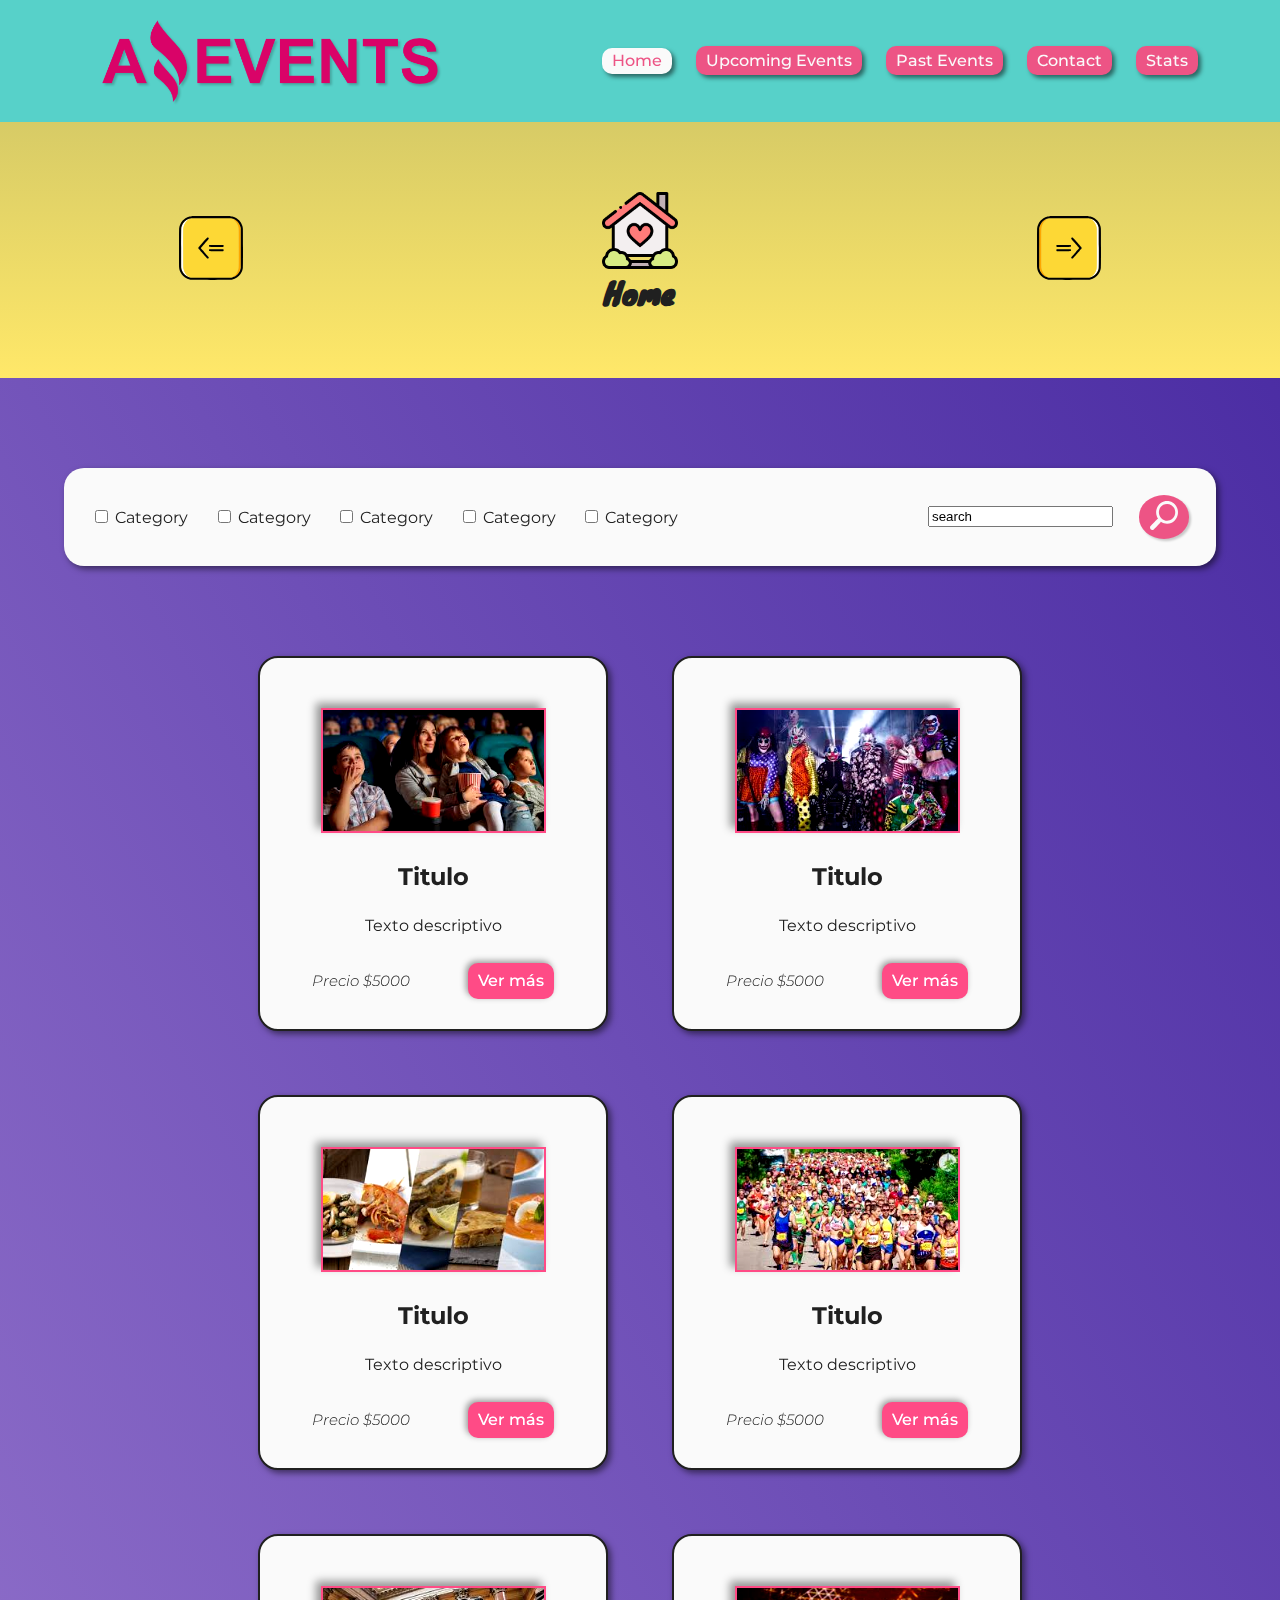
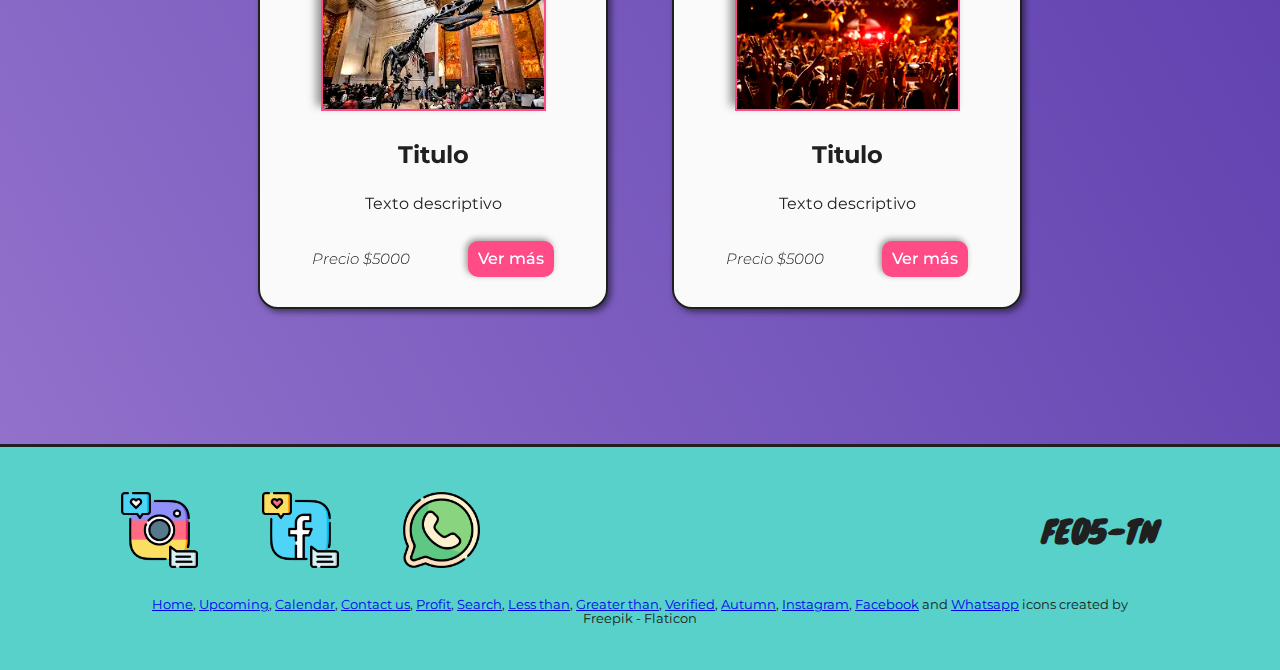
==== index.html @ 4888fe7e "new stats html/css files" ====
<!DOCTYPE html>
<html lang="en">

<head>
    <meta charset="UTF-8">
    <meta http-equiv="X-UA-Compatible" content="IE=edge">
    <meta name="viewport" content="width=device-width, initial-scale=1.0">
    <link rel="icon" href="assets/img/favicon.png">
    <link type="text/css" rel="stylesheet" href="assets/styles/reset.css">
    <link type="text/css" rel="stylesheet" href="assets/styles/root.css">
    <link type="text/css" rel="stylesheet" href="assets/styles/header.css">
    <link type="text/css" rel="stylesheet" href="assets/styles/footer.css">
    <link type="text/css" rel="stylesheet" href="assets/styles/home_events.css">
    <title>Home</title>
</head>

<body>
    <header>
        <nav>
            <figure>
                <img src="assets/img/logo_amazing_events.png" alt="Amazing Events Logo">
            </figure>
            <ul>
                <li class="active shakeFix">Home</li>
                <li><a href="upcoming.html">Upcoming Events</a></li>
                <li><a href="past.html">Past Events</a></li>
                <li><a href="contact.html">Contact</a></li>
                <li><a href="stats.html">Stats</a></li>
            </ul>
        </nav>
        <section>
            <a class="transDown" href="stats.html"><img src="assets/img/less.svg" alt="Previous Icon"></a>
            <div>
                <img class="jello" src="assets/img/home.png" alt="Home Icon">
                <h1>Home</h1>
            </div>
            <a class="transDown" href="upcoming.html"><img src="assets/img/greater.svg" alt="Next Icon"></a>
        </section>
    </header>
    <main>
        <form method="get">
            <fieldset class="grid-2col">
                <label for="category1">
                    <input type="checkbox" name="category" id="category1" value="category1">
                    Category</label>
                <label for="category2">
                    <input type="checkbox" name="category" id="category2" value="category2">
                    Category</label>
                <label for="category3">
                    <input type="checkbox" name="category" id="category3" value="category3">
                    Category</label>
                <label for="category4">
                    <input type="checkbox" name="category" id="category4" value="category4">
                    Category</label>
                <label for="category5">
                    <input type="checkbox" name="category" id="category5" value="category5">
                    Category</label>
            </fieldset>
            <fieldset>
                <input type="text" name="search" id="search" value="search">
                <button class="float" type="submit"><img src="assets/img/magnifying_glass.svg"
                        alt="search-icon"></button>
            </fieldset>
        </form>
        <div>
            <article>
                <figure>
                    <img src="assets/img/cinema.jpg" alt="Cinema">
                </figure>
                <h2>Titulo</h2>
                <p>Texto descriptivo</p>
                <footer>
                    <p class="price">Precio $5000</p>
                    <a href="details.html">Ver más</a>
                </footer>
            </article>
            <article>
                <figure>
                    <img src="assets/img/costume_party.jpg" alt="Costume Party">
                </figure>
                <h2>Titulo</h2>
                <p>Texto descriptivo</p>
                <footer>
                    <p class="price">Precio $5000</p>
                    <a href="details.html">Ver más</a>
                </footer>
            </article>
            <article>
                <figure>
                    <img src="assets/img/food_fair.jpg" alt="Food Fair">
                </figure>
                <h2>Titulo</h2>
                <p>Texto descriptivo</p>
                <footer>
                    <p class="price">Precio $5000</p>
                    <a href="details.html">Ver más</a>
                </footer>
            </article>
            <article>
                <figure>
                    <img src="assets/img/marathon.jpg" alt="Marathon">
                </figure>
                <h2>Titulo</h2>
                <p>Texto descriptivo</p>
                <footer>
                    <p class="price">Precio $5000</p>
                    <a href="details.html">Ver más</a>
                </footer>
            </article>
            <article>
                <figure>
                    <img src="assets/img/museum_tour.jpg" alt="Museum Tour">
                </figure>
                <h2>Titulo</h2>
                <p>Texto descriptivo</p>
                <footer>
                    <p class="price">Precio $5000</p>
                    <a href="details.html">Ver más</a>
                </footer>
            </article>
            <article>
                <figure>
                    <img src="assets/img/music_concert.jpg" alt="Music Concert">
                </figure>
                <h2>Titulo</h2>
                <p>Texto descriptivo</p>
                <footer>
                    <p class="price">Precio $5000</p>
                    <a href="details.html">Ver más</a>
                </footer>
            </article>
        </div>
    </main>
    <footer>
        <div>
            <nav>
                <a class="float" href=""><img src="assets/img/instagram.png" alt="Instagram"></a>
                <a class="float" href=""><img src="assets/img/facebook.png" alt="Facebook"></a>
                <a class="float" href=""><img src="assets/img/whatsapp.png" alt="Whatsapp"></a>
            </nav>
            <p class="cohort">FE05-TN</p>
        </div>
        <small>
            <a href="https://www.flaticon.com/free-icons/home" title="home icons">Home</a>,
            <a href="https://www.flaticon.com/free-icons/upcoming" title="upcoming icons">Upcoming</a>,
            <a href="https://www.flaticon.com/free-icons/calendar" title="calendar icons">Calendar</a>,
            <a href="https://www.flaticon.com/free-icons/contact-us" title="contact us icons">Contact us</a>,
            <a href="https://www.flaticon.com/free-icons/profit" title="profit icons">Profit</a>,
            <a href="https://www.flaticon.com/free-icons/search" title="search icons">Search</a>,
            <a href="https://www.flaticon.com/free-icons/less-than" title="less than icons">Less than</a>,
            <a href="https://www.flaticon.com/free-icons/less-than" title="less than icons">Greater than</a>,
            <a href="https://www.flaticon.com/free-icons/verified" title="verified icons">Verified</a>,
            <a href="https://www.flaticon.com/free-icons/autumn" title="autumn icons">Autumn</a>,
            <a href="https://www.flaticon.com/free-icons/instagram" title="instagram icons">Instagram</a>,
            <a href="https://www.flaticon.com/free-icons/facebook" title="facebook icons">Facebook</a> and
            <a href="https://www.flaticon.com/free-icons/whatsapp" title="whatsapp icons">Whatsapp</a> icons created by
            Freepik - Flaticon
        </small>
    </footer>
</body>
<!-- Juan Manuel Cerdeira -->
</html>
---- assets/styles/root.css ----
@import url('https://fonts.googleapis.com/css2?family=Montserrat:ital,wght@0,100;0,200;0,300;0,400;0,500;0,600;0,700;0,800;0,900;1,100;1,200;1,300;1,400;1,500;1,600;1,700;1,800;1,900&display=swap');
@import url('https://fonts.googleapis.com/css2?family=Knewave&display=swap');

:root {
    font-family: 'Montserrat', sans-serif;
    font-size: 16px;
    color: #202020;
    background-image: linear-gradient(to top right, #9575CD,#4527A0);
}

/* font-family: 'Suez One', serif; */

* {
    box-sizing: border-box;
}

/*Button Animation*/
.float{
    transition: .3s, color .10s;
    -webkit-transition: .3s, color .10s;
    -moz-transition: .3s, color .10s;
}

.float:hover{
    filter: drop-shadow(4px 4px 2px rgba(0, 0, 0, 0.4));
    transform: translate(0px,3px);
    -webkit-transform: translate(0px,3px);
    -moz-transform:translate(0px,3px);
}
---- assets/styles/header.css ----
header {
    display: flex;
    flex-direction: column;
    background-color: #57d1c9;
}

@media only screen and (min-width:1080px) {
    header {
        gap: 0;
    }
}

header nav,
header nav figure,
header nav>ul,
header section {
    display: flex;
    align-items: center;
    flex-wrap: wrap;
}

header nav {
    flex-direction: column;
    margin: 0 0 2rem 0;
}

@media only screen and (min-width:1080px) {
    header nav {
        flex-direction: row;
        justify-content: space-around;
        margin: 0;
    }
}

header nav ul {
    flex-direction: column;
    justify-content: center;
    gap: 1.5rem;
    filter: drop-shadow(3px 3px 2px rgba(0, 0, 0, 0.5));
}

@media only screen and (min-width:1080px) {
    header nav ul {
        flex-direction: row;
    }
}

header nav figure,
header nav img {
    padding: 10px 0 10px 10px;
}

header nav figure {
    width: 100vw;
    justify-content: start;
}

@media only screen and (min-width:1080px) {
    header nav figure {
        width: fit-content;
    }
}

header nav img {
    width: 40vw;
    filter: drop-shadow(2px 2px 1px rgba(0, 0, 0, 0.2));
}

@media only screen and (min-width:768px) {
    header nav img {
        width: 33vw;
    }
}

@media only screen and (min-width:1080px) {
    header nav img {
        width: 27vw;
    }
}

header a {
    text-decoration: none;
    transition-duration: .15s;
    transition-timing-function: ease-in-out;
}

header nav a,
header nav a:hover,
.active {
    font-weight: 500;
    padding: 5px 10px;
    border-radius: 10px;
}

header nav a {
    color: #fafafa;
    background-color: #ed5485;
}

header nav a:hover,
.active {
    color: #ed5485;
    background-color: #fafafa;
}

/* .active Animation*/
.shakeFix:hover {
    animation-name: shakefix;
    -webkit-animation-name: shakefix;
    -moz-animation-name: shakefix;
    animation-duration: 1s;
    -webkit-animation-duration: 1s;
    -moz-animation-duration: 1s;
    animation-iteration-count: infinite;
    -webkit-animation-iteration-count: infinite;
    -moz-animation-iteration-count: infinite;
}

@keyframes shakefix {
    0% {
        transform: translate(1px, 1px);
    }

    10% {
        transform: translate(-1px, -2px);
    }

    20% {
        transform: translate(-3px, 0px);
    }

    30% {
        transform: translate(3px, 2px);
    }

    40% {
        transform: translate(1px, -1px);
    }

    50% {
        transform: translate(-1px, 2px);
    }

    60% {
        transform: translate(-3px, 1px);
    }

    70% {
        transform: translate(3px, 1px);
    }

    80% {
        transform: translate(-1px, -1px);
    }

    90% {
        transform: translate(1px, 2px);
    }

    100% {
        transform: translate(1px, -2px);
    }
}

header nav a:hover {
    padding: 5px 20px;
}

header section {
    flex-direction: row;
    justify-content: space-around;
    height: 25vh;
    background-image: linear-gradient(#D7CB66, #ffe869);
}

@media only screen and (min-width:768px) {
    header section {
        height: 30vw;
    }
}

@media only screen and (min-width:1080px) {
    header section {
        height: 20vw;
    }
}

header section div {
    display: flex;
    flex-direction: column;
    justify-content: center;
    align-items: center;
    gap: 1vh;
}

header section div>img {
    width: 15vw;
}

@media only screen and (min-width:576px) {
    header section div>img {
        width: 12vw;
    }
}

@media only screen and (min-width:768px) {
    header section div>img {
        width: 10vw;
    }
}

@media only screen and (min-width:1080px) {
    header section div>img {
        width: 6vw;
    }
}

/*Header Section Image Animation*/
.jello:hover {
    animation-name: jello;
    -webkit-animation-name: jello;
    -moz-animation-name: jello;
    animation-duration: 1s;
    -webkit-animation-duration: 1s;
    -moz-animation-duration: 1s;
    transform-origin: center;
    -webkit-transform-origin: center;
    -moz-transform-origin: center;
}

@keyframes jello {

    from,
    11.1%,
    to {
        transform: translate3d(0, 0, 0);
    }

    22.2% {
        transform: skewX(-12.5deg) skewY(-12.5deg);
    }

    33.3% {
        transform: skewX(6.25deg) skewY(6.25deg);
    }

    44.4% {
        transform: skewX(-3.125deg) skewY(-3.125deg);
    }

    55.5% {
        transform: skewX(1.5625deg) skewY(1.5625deg);
    }

    66.6% {
        transform: skewX(-0.78125deg) skewY(-0.78125deg);
    }

    77.7% {
        transform: skewX(0.390625deg) skewY(0.390625deg);
    }

    88.8% {
        transform: skewX(-0.1953125deg) skewY(-0.1953125deg);
    }
}

header section a img {
    width: 10vw;
}

@media only screen and (min-width:576px) {
    header section a img {
        width: 7vw;
    }
}

@media only screen and (min-width:768px) {
    header section a img {
        width: 6vw;
    }
}

@media only screen and (min-width:1080px) {
    header section a img {
        width: 5vw;
    }
}

/*Previous & Next Animation*/
.transDown {
    transition: .35s, color .10s;
    -webkit-transition: .35s, color .10s;
    -moz-transition: .35s, color .10s;
}

.transDown:hover {
    transform: translatey(20px);
    -webkit-transform: translatey(20px);
    -moz-transform: translatey(20px);
}


header section h1 {
    font-family: 'Knewave', cursive;
    color: #202020;
    font-weight: 800;
    font-size: 30px;
}

header section a {
    color: #FFF;
    font-size: 2em;
    font-weight: 900;
}
---- assets/styles/footer.css ----
body>footer {
    display: flex;
    flex-direction: column;
    flex-wrap: wrap;
    align-items: center;
    justify-content: space-around;
    background-color: #57d1c9;
    padding: 5vh 0;
    gap: 3vh;
    border-top: 3px solid #202020;
}

body>footer>div {
    display: flex;
    flex-direction: column;
    flex-wrap: wrap;
    align-items: center;
    justify-content: center;
    gap: 3vh;
}

@media only screen and (min-width:1080px) {
    body>footer>div {
        width: 95vw;
        flex-direction: row;
        justify-content: space-around;
        gap: 30vw;
    }
}

body>footer nav {
    width: 100vw;
    display: flex;
    flex-direction: row;
    align-items: center;
    justify-content: space-evenly;
}

@media only screen and (min-width:768px) {
    body>footer nav {
        justify-content: center;
        gap: 5vw;
    }
}

@media only screen and (min-width:1080px) {
    body>footer nav {
        width: fit-content;
        gap: 5vw;
    }
}

body>footer nav img {
    width: 15vw;
}

@media only screen and (min-width:576px) {
    body>footer nav img {
        width: 12vw;
    }
}

@media only screen and (min-width:768px) {
    body>footer nav img {
        width: 10vw;
    }
}

@media only screen and (min-width:1080px) {
    body>footer nav img {
        width: 6vw;
    }
}

.cohort{
    font-family: 'Knewave', cursive;
    color: #202020;
    font-weight: 800;
    font-size: 30px;
}

small {
    width: 80vw;
    text-align: center;
    font-size: smaller;
}
---- assets/styles/home_events.css ----
main {
    display: flex;
    flex-direction: column;
    align-items: center;
    justify-content: center;
    gap: 5vh;
    margin: 5vh 0;
}

@media only screen and (min-width:1080px) {
    main {
        margin: 10vh 0;
    }
}

form {
    display: flex;
    flex-direction: column;
    flex-wrap: wrap;
    align-items: center;
    justify-content: center;
    width: fit-content;
    gap: 2vh;
    padding: 3vh;
    border-radius: 20px;
    background-color: #fafafa;
    filter: drop-shadow(3px 3px 3px rgba(0, 0, 0, 0.5));
}

@media only screen and (max-width:768px) {

    .grid-2col {
        display: grid;
        grid-template-columns: repeat(2, 1fr);
        gap: 1vh;
    }
}

@media only screen and (min-width:1080px) {
    form {
        flex-direction: row;
        justify-content: space-between;
        width: 90vw;
    }
}

form fieldset {
    display: flex;
    align-items: center;
    gap: 2vw;
}

form button {
    background-color: #fafafa;
    border-radius: 50%;
    background-color: #ed5485;
    border: none;
    filter: drop-shadow(2px 2px 1px rgba(0, 0, 0, 0.2));
}

form button img {
    width: 8vw;
    padding: 5px;
    cursor: pointer;
}

@media only screen and (min-width:576px) {
    form button img {
        width: 6vw;
    }
}

@media only screen and (min-width:768px) {
    form button img {
        width: 4vw;
    }
}

@media only screen and (min-width:1080px) {
    form button img {
        width: 3vw;
    }
}

label {
    cursor: pointer;
}

main>div {
    display: flex;
    flex-wrap: wrap;
    align-items: center;
    justify-content: center;
    gap: 10vw;
    width: 85vw;
}

@media only screen and (min-width:578px) {
    main>div {
        width: 90vw;
        gap: 5vw;
    }
}

@media only screen and (min-width:1080px) {
    main>div {
        margin: 5vh 0;
    }
}

main>div>article {
    display: flex;
    flex-direction: column;
    align-items: center;
    justify-content: space-between;
    gap: 2vh;
    width: 350px;
    height: 375px;
    padding: 50px 0 30px 0;
    background-color: #fafafa;
    border-radius: 20px;
    border: 2px solid #202020;
    filter: drop-shadow(3px 3px 3px rgba(0, 0, 0, 0.5));
}

main>div>article>figure>img {
    width: 225px;
    height: 125px;
    object-fit: cover;
    filter: contrast(120%) drop-shadow(-5px -5px 4px rgba(0, 0, 0, 0.4));
    border: 2px solid #ed5485;
}

article h2 {
    font-size: 24px;
    font-weight: 700;
}

article footer {
    align-self: center;
    display: flex;
    align-items: center;
    width: 70%;
    justify-content: space-between;
}

.price {
    font-size: 15px;
    font-weight: 300;
    font-style: italic;
}

article footer a {
    text-decoration: none;
    border: none;
    font-size: 16px;
    font-weight: 500;
    color: #fafafa;
    background-color: #ed5485;
    padding: 10px;
    border-radius: 10px;
    filter: contrast(120%) drop-shadow(-2px -2px 3px rgba(0, 0, 0, 0.4));
    transition: .3s, color .10s;
    -webkit-transition: .3s, color .10s;
    -moz-transition: .3s, color .10s;
}

article footer a:hover {
    color: #ed5485;
    background-color: #fafafa;
    cursor: pointer;
    padding: 10px 15px;
    filter: contrast(120%) drop-shadow(2px 2px 3px rgba(0, 0, 0, 0.4));
}

.upcoming {
    color: #ed5485;
    font-weight: 700;
    background-color: #57d1c9;
}

.upcoming:hover {
    color: #57d1c9;
}

.past {
    color: #552200ff;
    font-weight: 700;
    background-color: #ff9955ff;
}

.past:hover {
    color: #552200ff;
    background-color: #fafafa;
}

.badge {
    position: absolute;
    width: 80px;
    height: 80px;
    top: 20px;
    right: 20px;
    z-index: 1;
    filter: contrast(120%) drop-shadow(2px 2px 3px rgba(0, 0, 0, 0.4));
    transition: .3s, color .10s;
    -webkit-transition: .3s, color .10s;
    -moz-transition: .3s, color .10s;
}

.badge:hover {
    transform: rotateZ(180deg);
    -webkit-transform: rotateZ(180deg);
    -moz-transform: rotateZ(180deg);
}
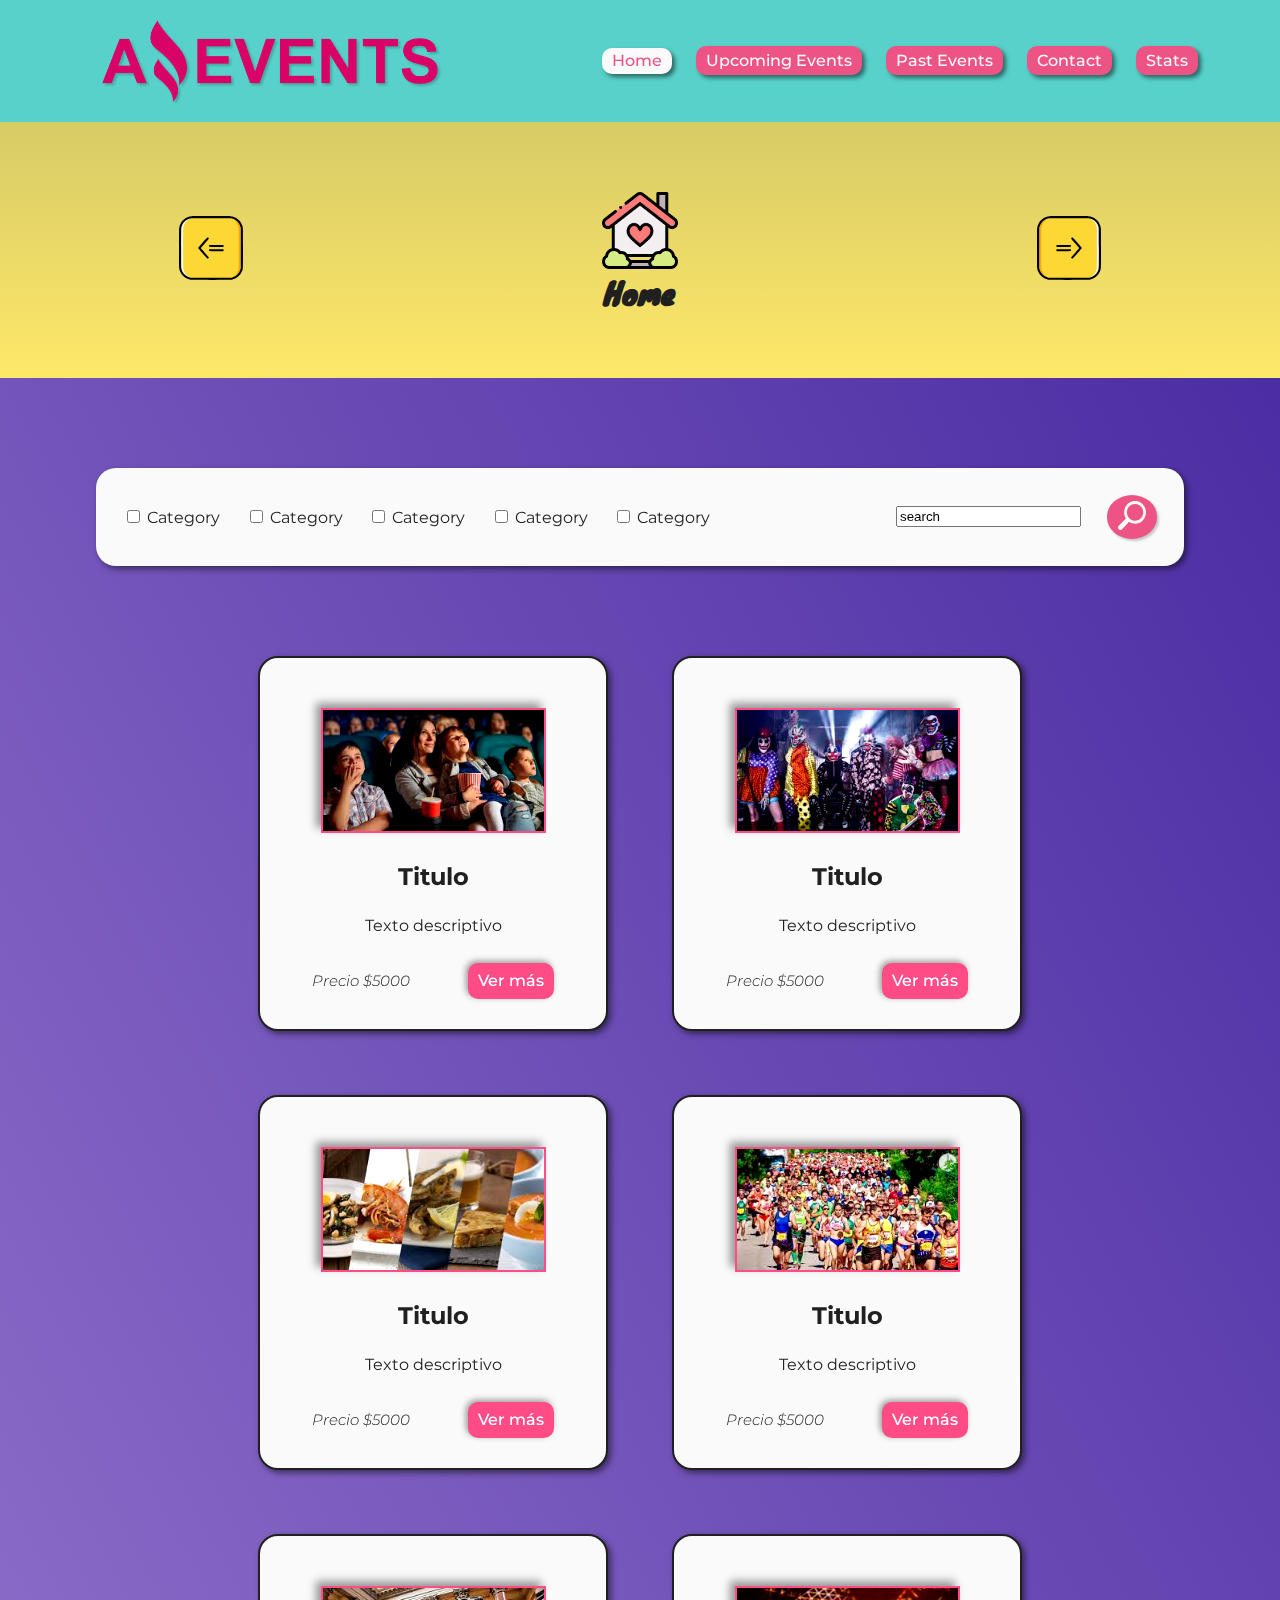
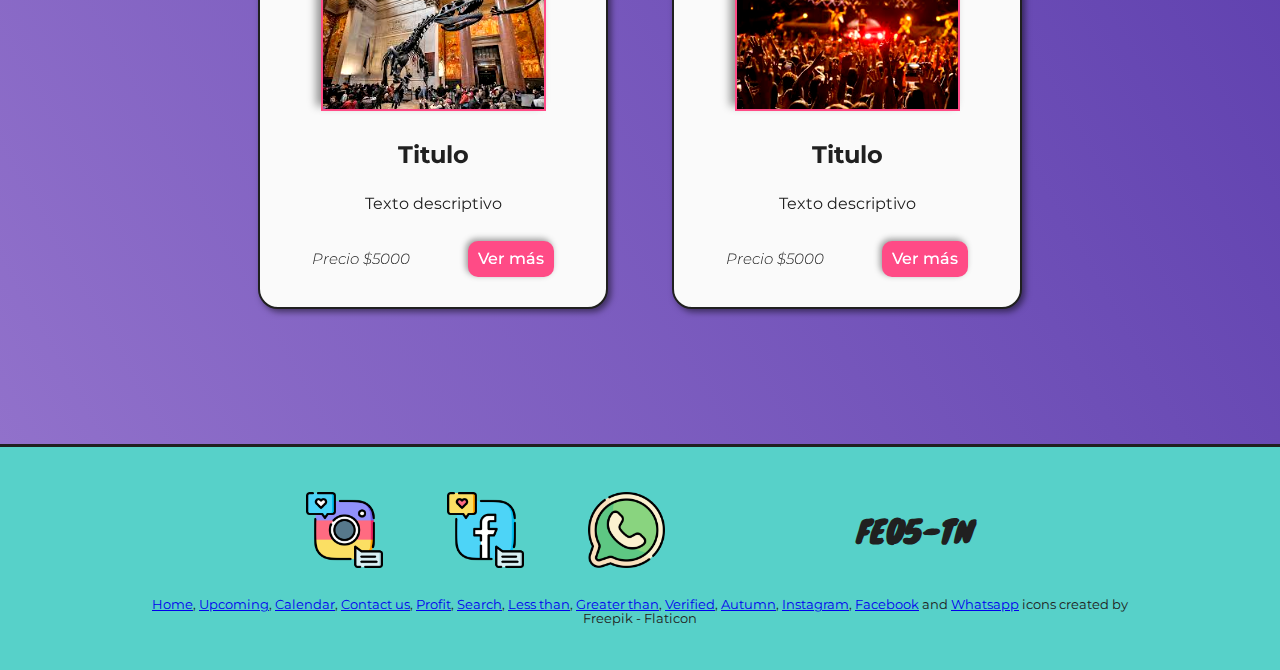
==== commit 1cf6a3fd: "new main & data js files / get reference date in number" ====
--- a/index.html
+++ b/index.html
@@ -157,6 +157,7 @@
             Freepik - Flaticon
         </small>
     </footer>
+    <script src="assets/javascript/main.js"></script>
 </body>
 <!-- Juan Manuel Cerdeira -->
 </html>--- a/assets/styles/root.css
+++ b/assets/styles/root.css
@@ -8,10 +8,13 @@
     background-image: linear-gradient(to top right, #9575CD,#4527A0);
 }
 
-/* font-family: 'Suez One', serif; */
-
 * {
     box-sizing: border-box;
+}
+
+body {
+    height: 100%;
+    width: 100%;
 }
 
 /*Button Animation*/
--- a/assets/styles/header.css
+++ b/assets/styles/header.css
@@ -51,7 +51,6 @@
 }
 
 header nav figure {
-    width: 100vw;
     justify-content: start;
 }
 
@@ -169,13 +168,19 @@
 header section {
     flex-direction: row;
     justify-content: space-around;
-    height: 25vh;
+    height: 30vh;
     background-image: linear-gradient(#D7CB66, #ffe869);
 }
 
 @media only screen and (min-width:768px) {
     header section {
         height: 30vw;
+    }
+}
+
+@media only screen and (min-height:568px) {
+    header section {
+        height: 40vw;
     }
 }
 
--- a/assets/styles/footer.css
+++ b/assets/styles/footer.css
@@ -21,15 +21,15 @@
 
 @media only screen and (min-width:1080px) {
     body>footer>div {
-        width: 95vw;
+        width: 65vw;
+        flex-grow: 1;
         flex-direction: row;
         justify-content: space-around;
-        gap: 30vw;
     }
 }
 
 body>footer nav {
-    width: 100vw;
+    width: 65vw;
     display: flex;
     flex-direction: row;
     align-items: center;
--- a/assets/styles/home_events.css
+++ b/assets/styles/home_events.css
@@ -5,6 +5,7 @@
     justify-content: center;
     gap: 5vh;
     margin: 5vh 0;
+    width: 100%;
 }
 
 @media only screen and (min-width:1080px) {
@@ -40,7 +41,7 @@
     form {
         flex-direction: row;
         justify-content: space-between;
-        width: 90vw;
+        width: 85vw;
     }
 }
 
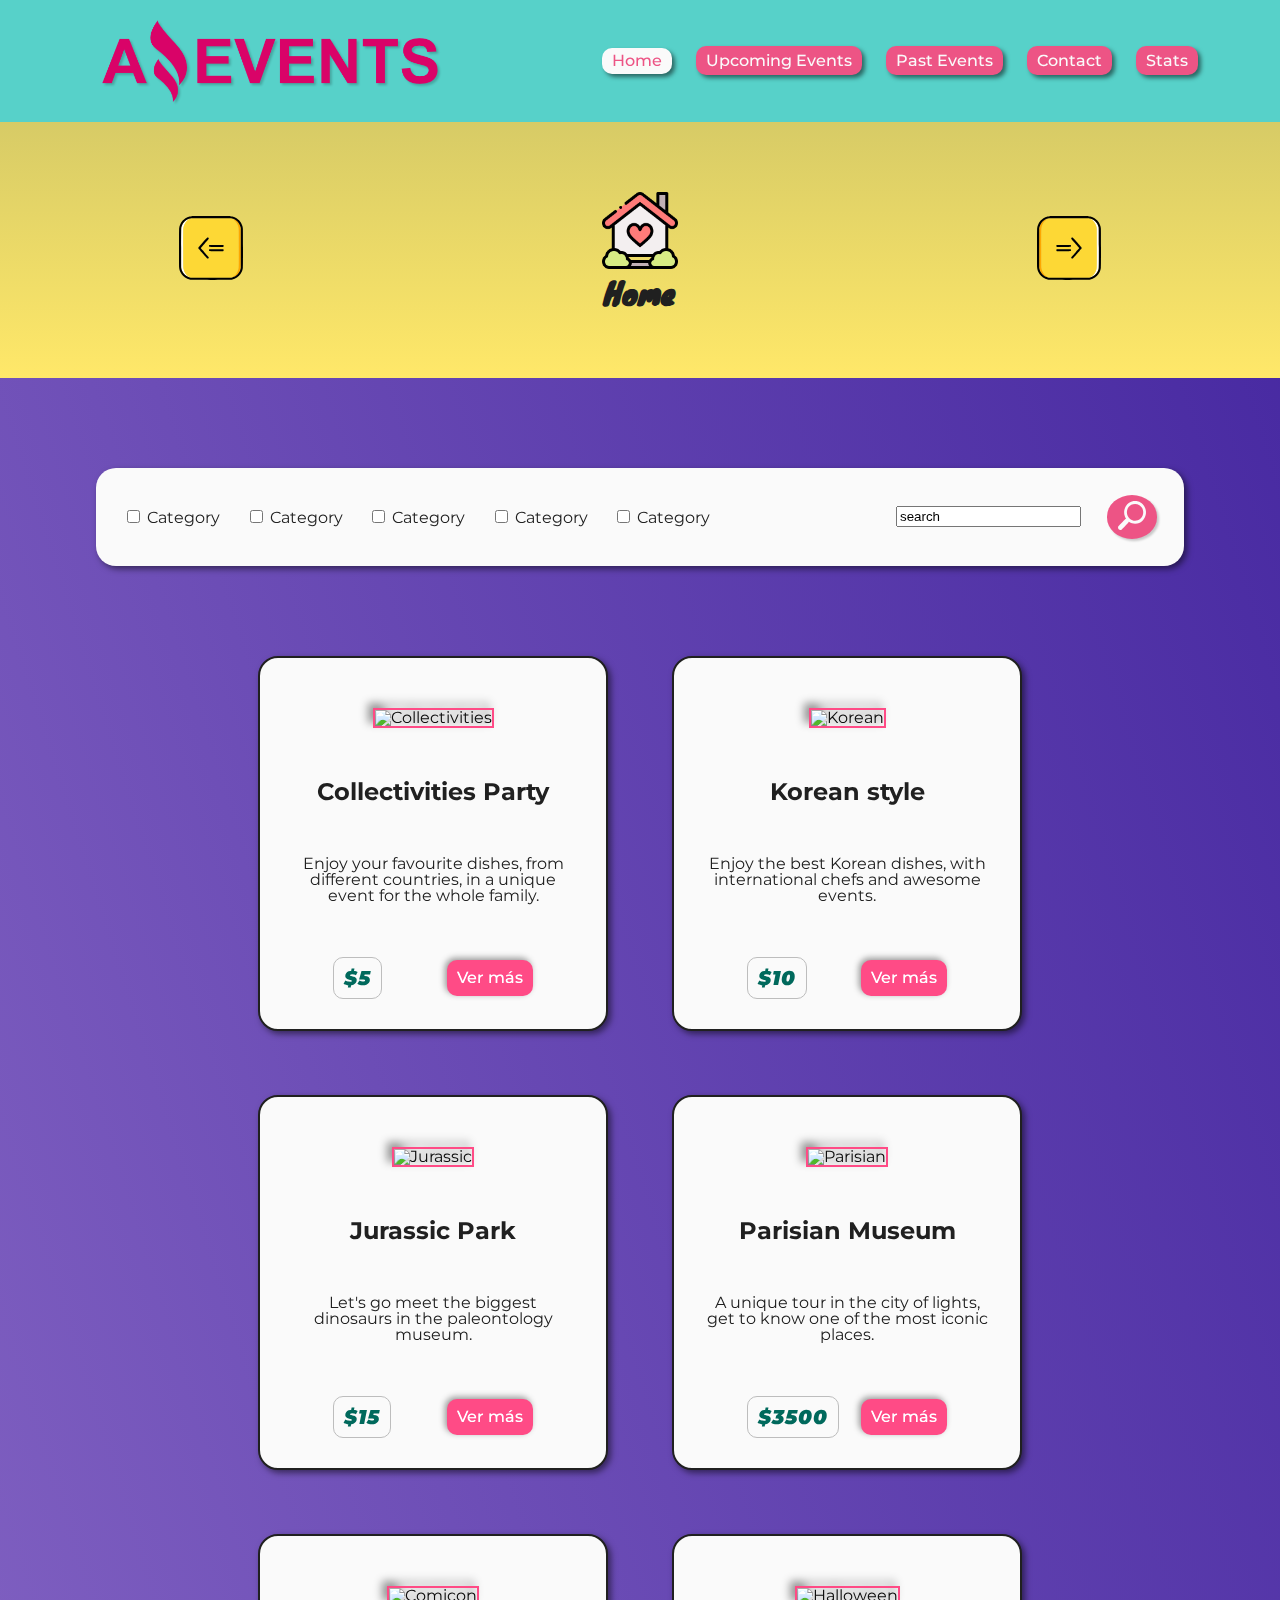
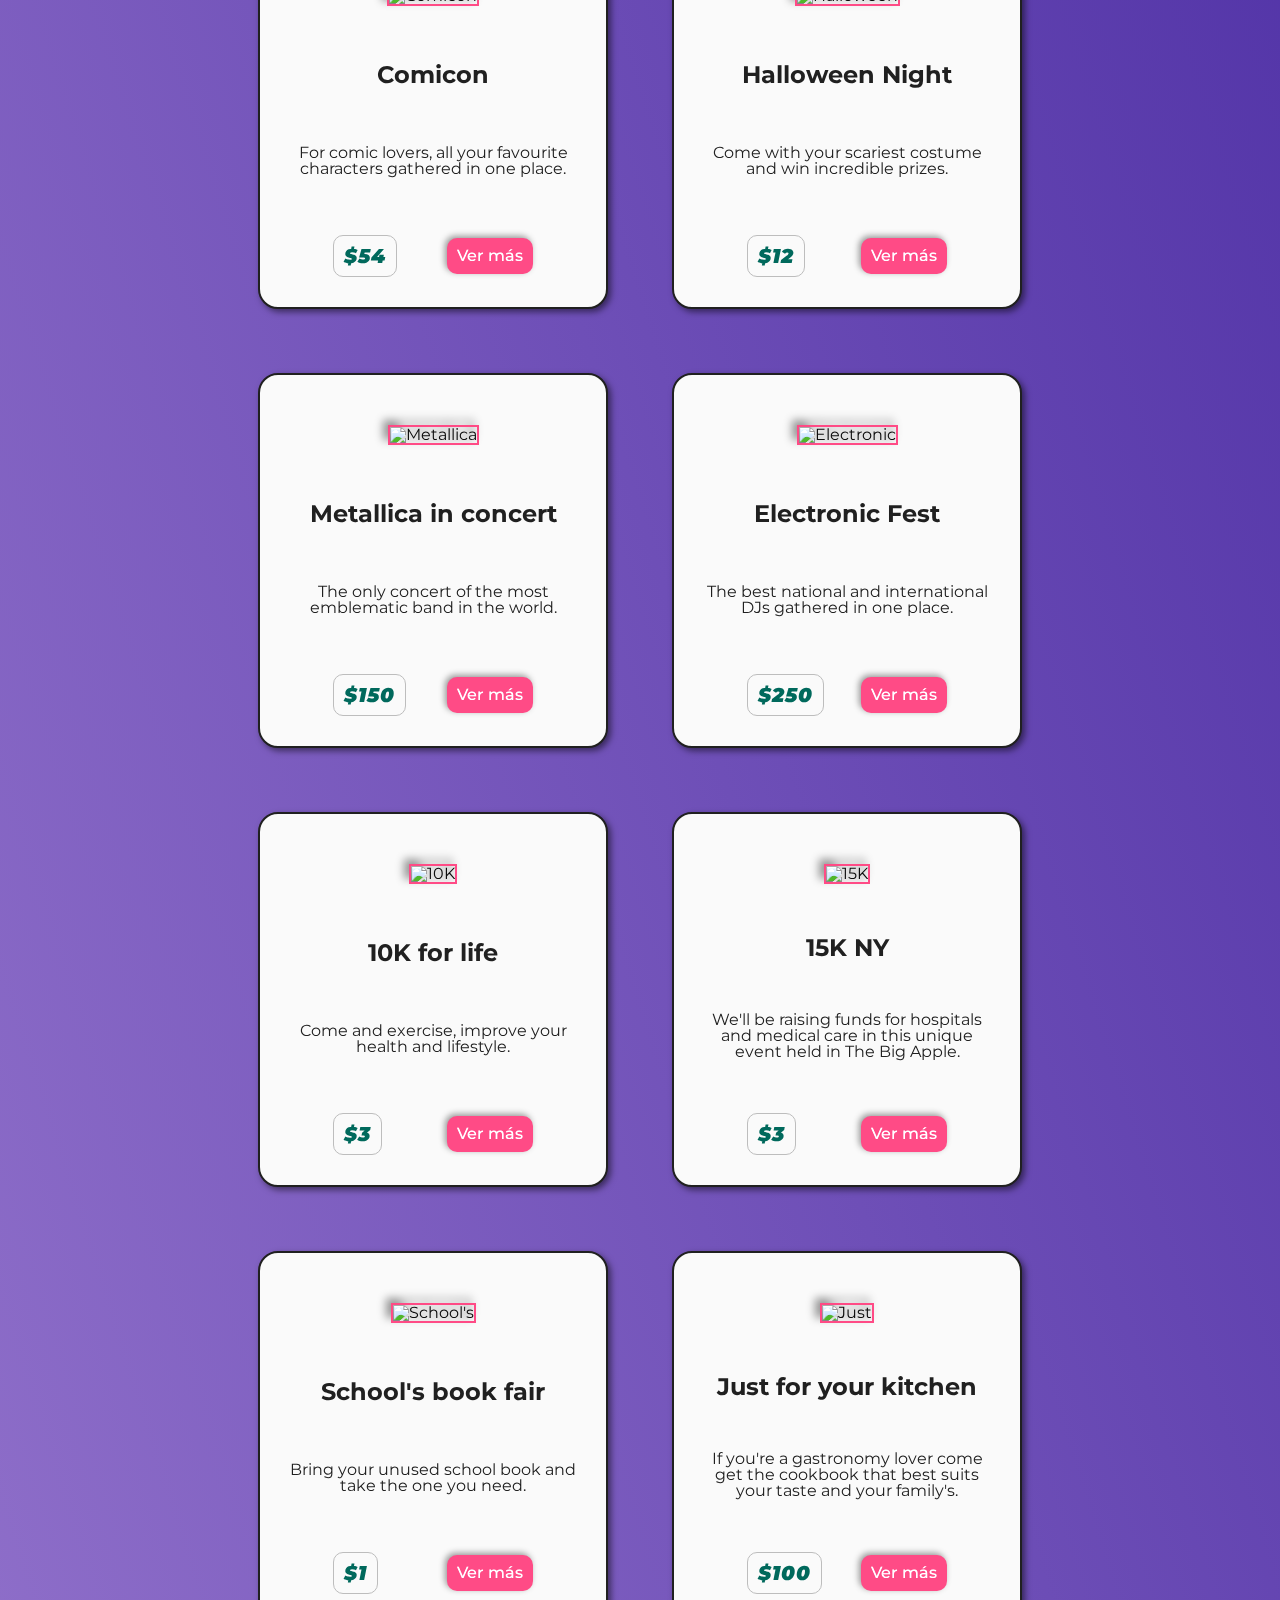
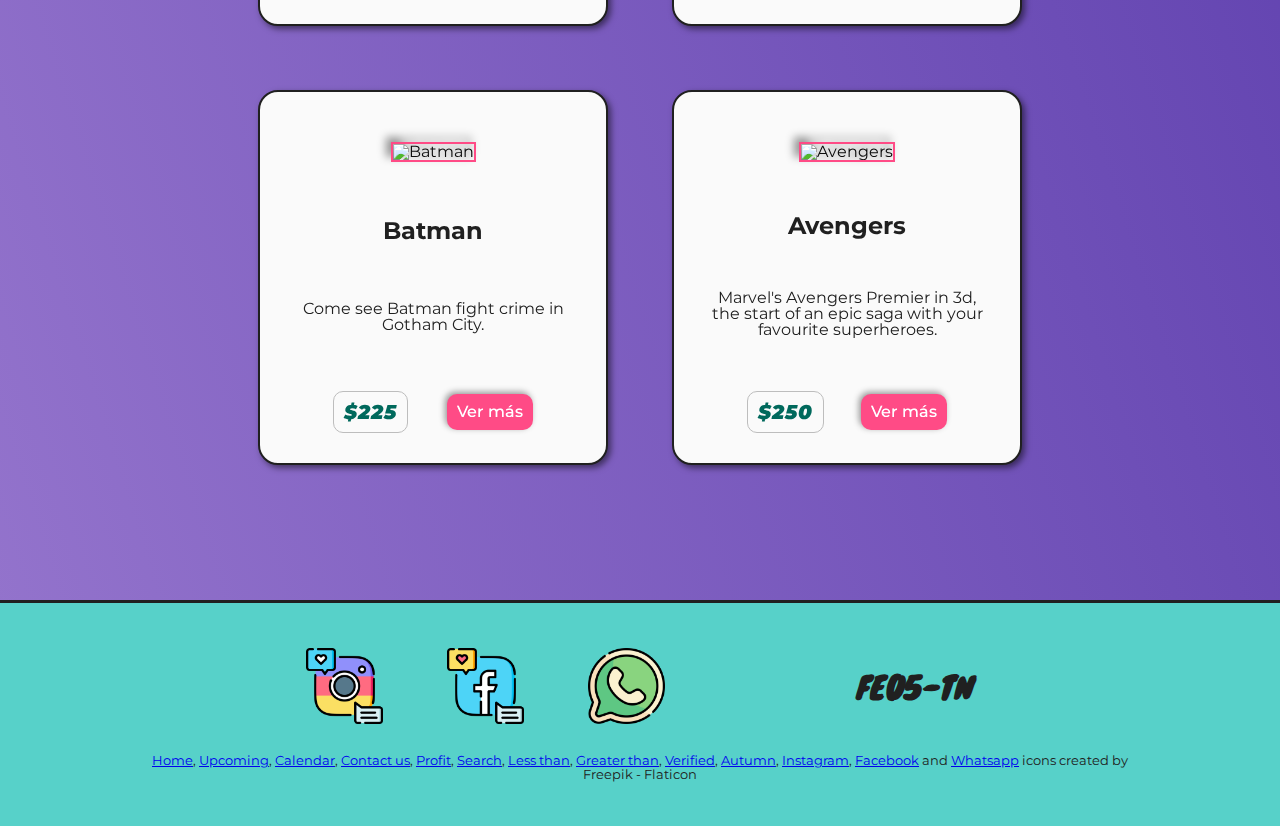
==== commit ebb5d168: "add dynamic cards & styles changes to index" ====
--- a/index.html
+++ b/index.html
@@ -62,74 +62,7 @@
                         alt="search-icon"></button>
             </fieldset>
         </form>
-        <div>
-            <article>
-                <figure>
-                    <img src="assets/img/cinema.jpg" alt="Cinema">
-                </figure>
-                <h2>Titulo</h2>
-                <p>Texto descriptivo</p>
-                <footer>
-                    <p class="price">Precio $5000</p>
-                    <a href="details.html">Ver más</a>
-                </footer>
-            </article>
-            <article>
-                <figure>
-                    <img src="assets/img/costume_party.jpg" alt="Costume Party">
-                </figure>
-                <h2>Titulo</h2>
-                <p>Texto descriptivo</p>
-                <footer>
-                    <p class="price">Precio $5000</p>
-                    <a href="details.html">Ver más</a>
-                </footer>
-            </article>
-            <article>
-                <figure>
-                    <img src="assets/img/food_fair.jpg" alt="Food Fair">
-                </figure>
-                <h2>Titulo</h2>
-                <p>Texto descriptivo</p>
-                <footer>
-                    <p class="price">Precio $5000</p>
-                    <a href="details.html">Ver más</a>
-                </footer>
-            </article>
-            <article>
-                <figure>
-                    <img src="assets/img/marathon.jpg" alt="Marathon">
-                </figure>
-                <h2>Titulo</h2>
-                <p>Texto descriptivo</p>
-                <footer>
-                    <p class="price">Precio $5000</p>
-                    <a href="details.html">Ver más</a>
-                </footer>
-            </article>
-            <article>
-                <figure>
-                    <img src="assets/img/museum_tour.jpg" alt="Museum Tour">
-                </figure>
-                <h2>Titulo</h2>
-                <p>Texto descriptivo</p>
-                <footer>
-                    <p class="price">Precio $5000</p>
-                    <a href="details.html">Ver más</a>
-                </footer>
-            </article>
-            <article>
-                <figure>
-                    <img src="assets/img/music_concert.jpg" alt="Music Concert">
-                </figure>
-                <h2>Titulo</h2>
-                <p>Texto descriptivo</p>
-                <footer>
-                    <p class="price">Precio $5000</p>
-                    <a href="details.html">Ver más</a>
-                </footer>
-            </article>
-        </div>
+        <div id="cards-section"></div>
     </main>
     <footer>
         <div>
@@ -157,7 +90,9 @@
             Freepik - Flaticon
         </small>
     </footer>
+    <script src="assets/javascript/data_ae_1.js"></script>
     <script src="assets/javascript/main.js"></script>
+    <script src="assets/javascript/index.js"></script>
 </body>
 <!-- Juan Manuel Cerdeira -->
 </html>--- a/assets/styles/home_events.css
+++ b/assets/styles/home_events.css
@@ -117,7 +117,7 @@
     gap: 2vh;
     width: 350px;
     height: 375px;
-    padding: 50px 0 30px 0;
+    padding: 50px 30px 30px 30px;
     background-color: #fafafa;
     border-radius: 20px;
     border: 2px solid #202020;
@@ -137,6 +137,10 @@
     font-weight: 700;
 }
 
+article p {
+    text-align: center;
+}
+
 article footer {
     align-self: center;
     display: flex;
@@ -146,9 +150,14 @@
 }
 
 .price {
-    font-size: 15px;
-    font-weight: 300;
+    font-size: 20px;
+    font-weight: 900;
     font-style: italic;
+    color:#00695C;
+    border: 1px solid #BDBDBD;
+    border-radius: 10px;
+    padding: 10px;
+    letter-spacing: 1px;
 }
 
 article footer a {
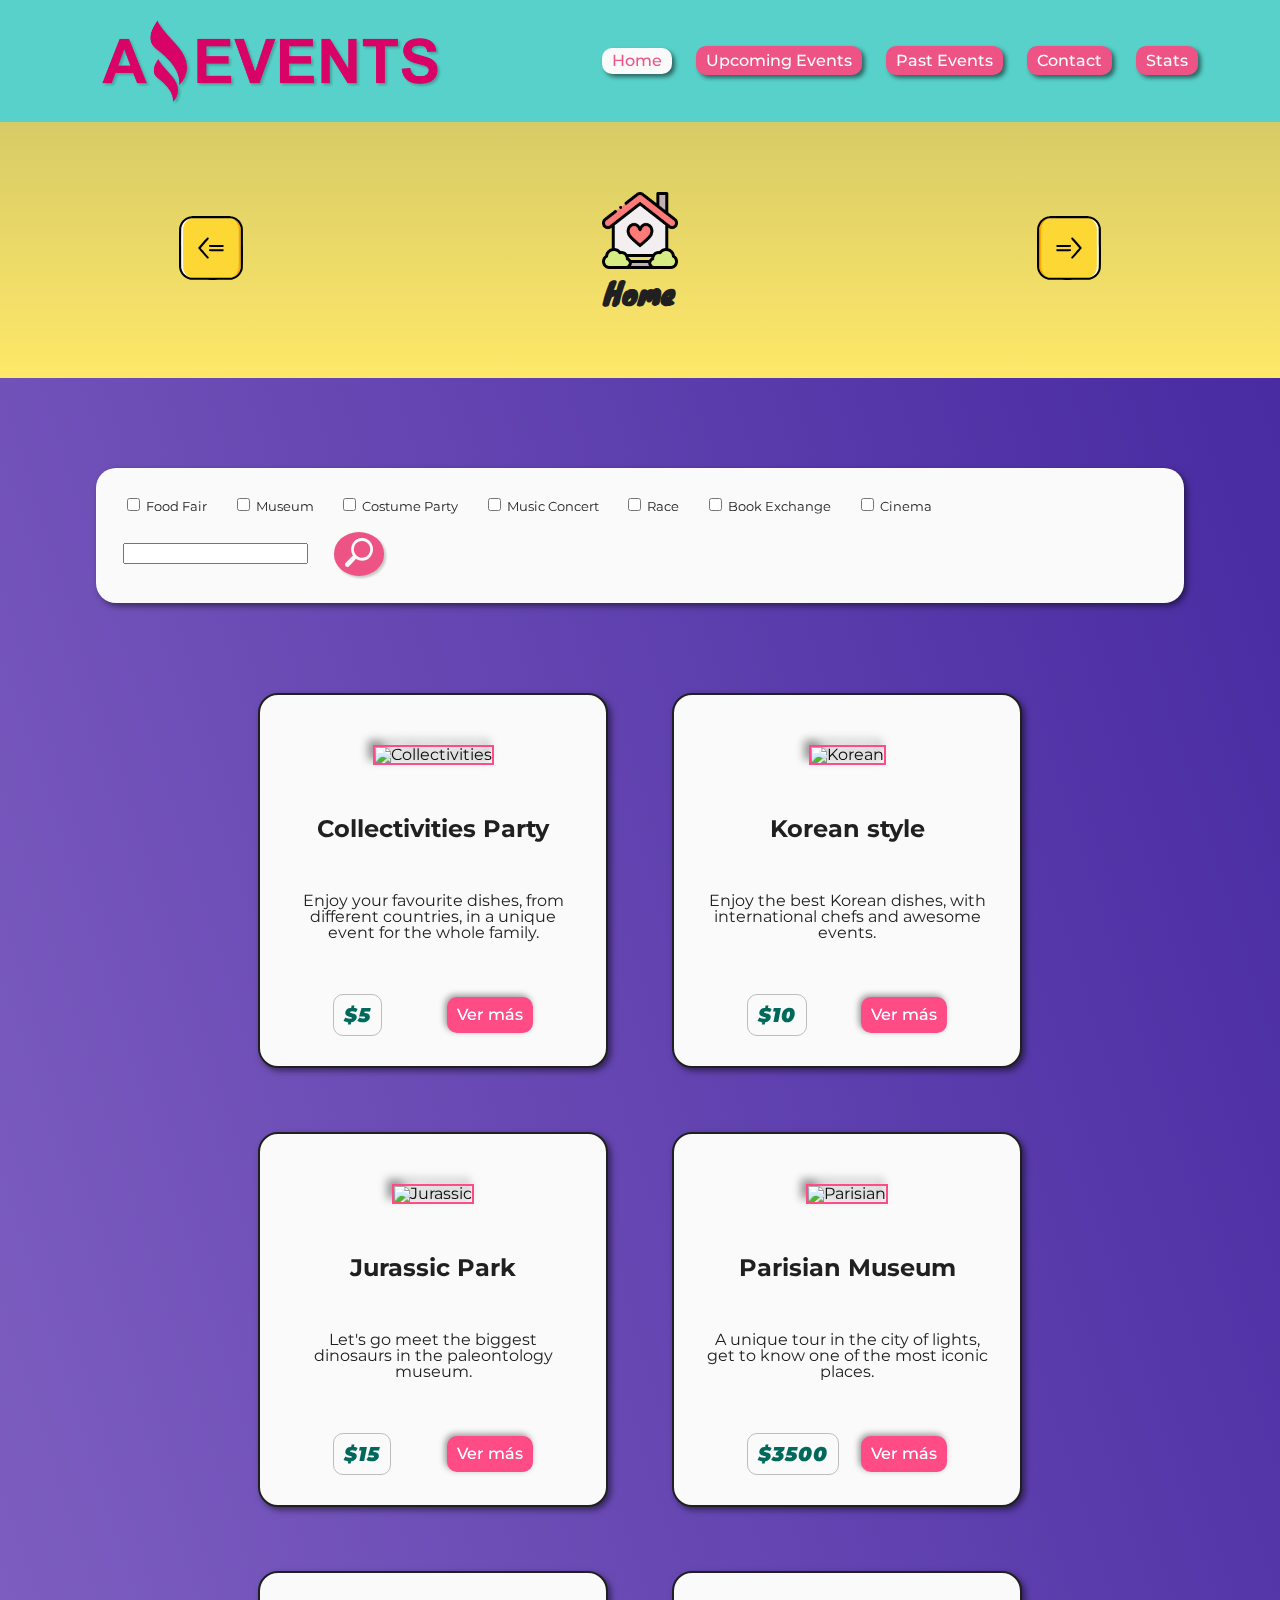
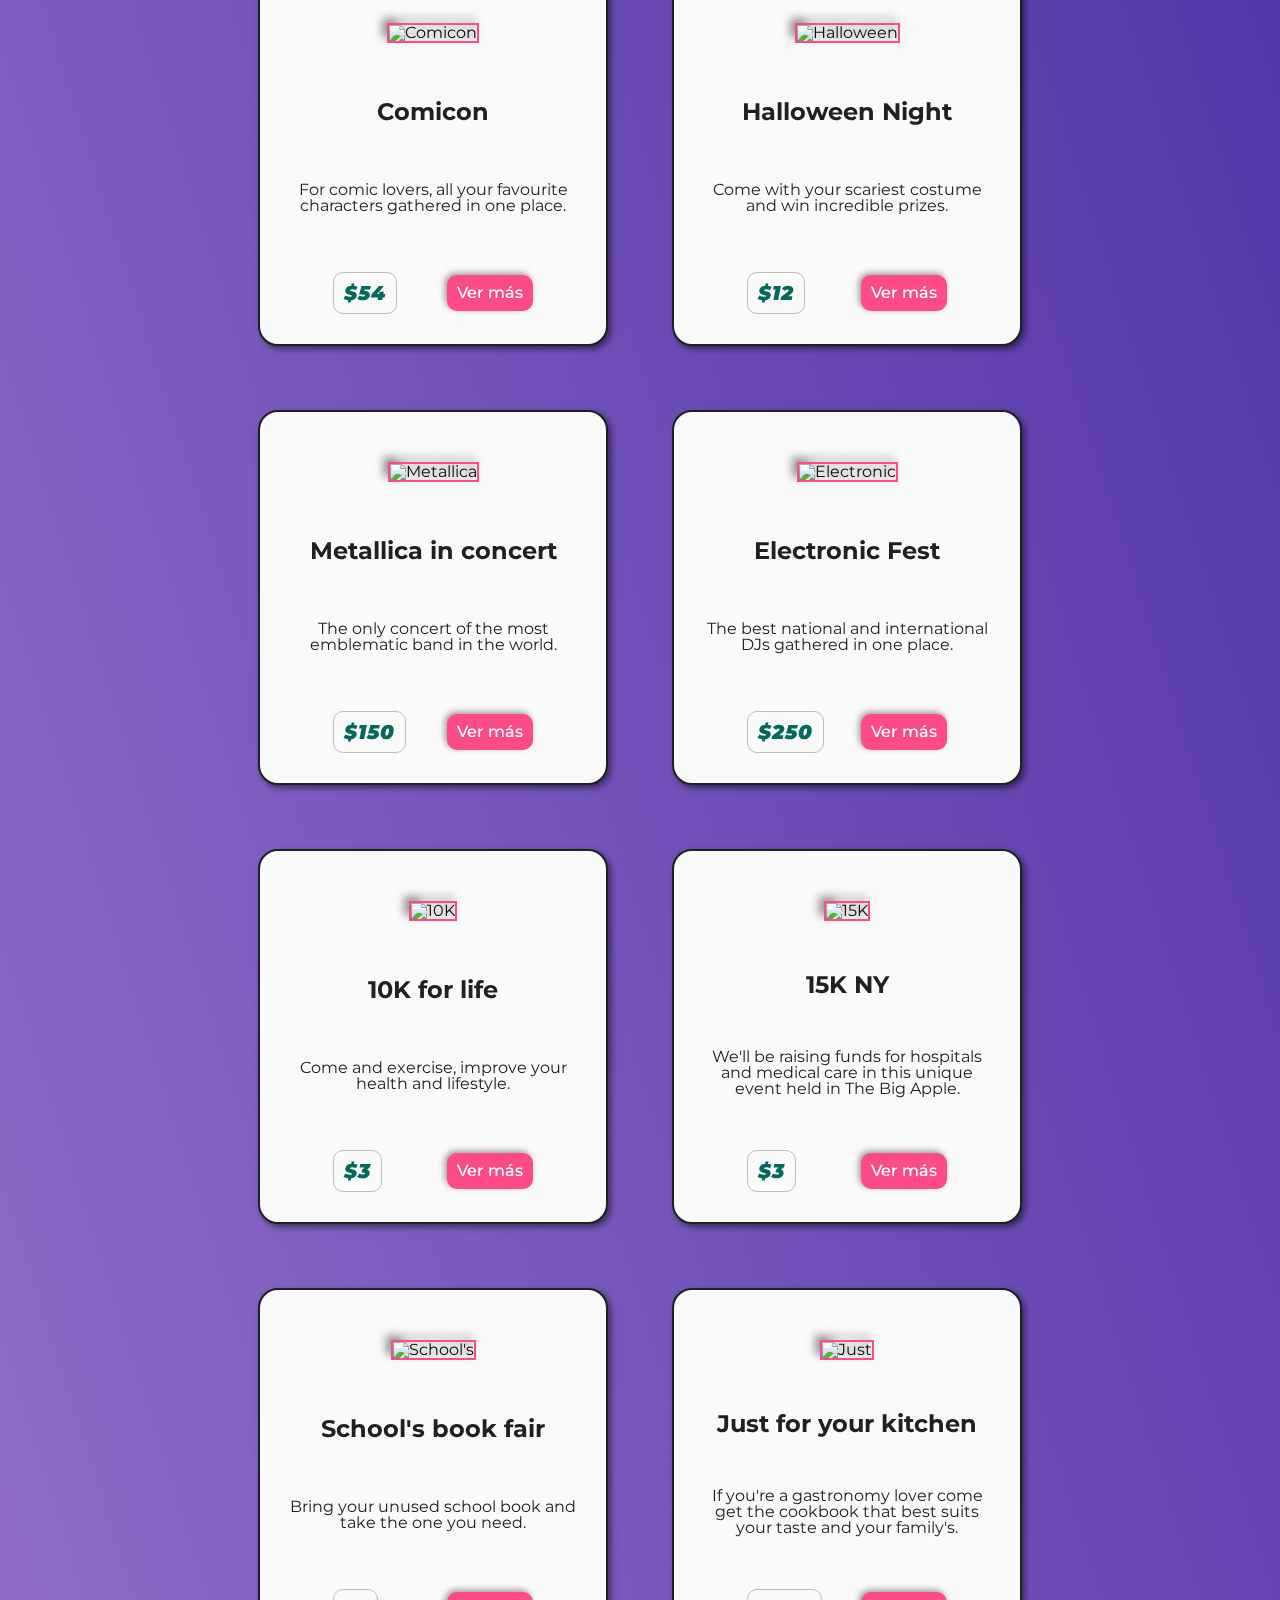
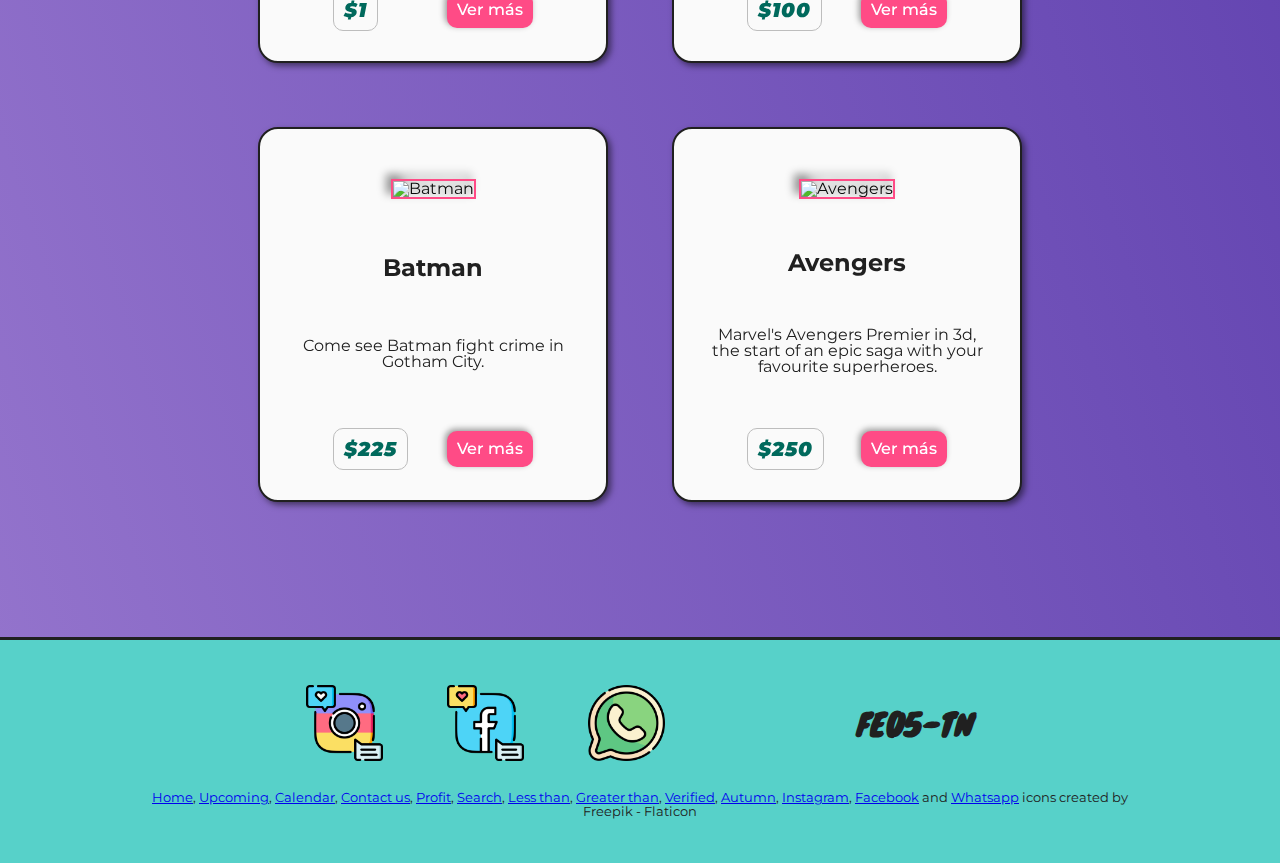
==== commit d44f7ad5: "new filter functions to check & search + new card template" ====
--- a/index.html
+++ b/index.html
@@ -41,23 +41,36 @@
         <form method="get">
             <fieldset class="grid-2col">
                 <label for="category1">
-                    <input type="checkbox" name="category" id="category1" value="category1">
-                    Category</label>
+                    <input onclick="captureData('')" type="checkbox" name="category" id="Food Fair"
+                        class="checks">
+                    Food Fair</label>
                 <label for="category2">
-                    <input type="checkbox" name="category" id="category2" value="category2">
-                    Category</label>
+                    <input onclick="captureData('')" type="checkbox" name="category" id="Museum"
+                        class="checks">
+                    Museum</label>
                 <label for="category3">
-                    <input type="checkbox" name="category" id="category3" value="category3">
-                    Category</label>
+                    <input onclick="captureData('')" type="checkbox" name="category" id="Costume Party"
+                        class="checks">
+                    Costume Party</label>
                 <label for="category4">
-                    <input type="checkbox" name="category" id="category4" value="category4">
-                    Category</label>
+                    <input onclick="captureData('')" type="checkbox" name="category" id="Music Concert"
+                        class="checks">
+                    Music Concert</label>
                 <label for="category5">
-                    <input type="checkbox" name="category" id="category5" value="category5">
-                    Category</label>
+                    <input onclick="captureData('')" type="checkbox" name="category" id="Race"
+                        class="checks">
+                    Race</label>
+                <label for="category6">
+                    <input onclick="captureData('')" type="checkbox" name="category" id="Book Exchange"
+                        class="checks">
+                    Book Exchange</label>
+                <label for="category7">
+                    <input onclick="captureData('')" type="checkbox" name="category" id="Cinema"
+                        class="checks">
+                    Cinema</label>
             </fieldset>
             <fieldset>
-                <input type="text" name="search" id="search" value="search">
+                <input onkeyup="captureData('')" type="text" name="search" id="search" value="">
                 <button class="float" type="submit"><img src="assets/img/magnifying_glass.svg"
                         alt="search-icon"></button>
             </fieldset>
@@ -90,9 +103,10 @@
             Freepik - Flaticon
         </small>
     </footer>
-    <script src="assets/javascript/data_ae_1.js"></script>
-    <script src="assets/javascript/main.js"></script>
-    <script src="assets/javascript/index.js"></script>
+    <script src="scripts/data_ae_1.js"></script>
+    <script src="scripts/card.js"></script>
+    <script src="scripts/index.js"></script>
 </body>
 <!-- Juan Manuel Cerdeira -->
+
 </html>--- a/assets/styles/home_events.css
+++ b/assets/styles/home_events.css
@@ -85,6 +85,7 @@
 
 label {
     cursor: pointer;
+    font-size: 13px;
 }
 
 main>div {
@@ -109,7 +110,7 @@
     }
 }
 
-main>div>article {
+.card {
     display: flex;
     flex-direction: column;
     align-items: center;
@@ -183,27 +184,6 @@
     filter: contrast(120%) drop-shadow(2px 2px 3px rgba(0, 0, 0, 0.4));
 }
 
-.upcoming {
-    color: #ed5485;
-    font-weight: 700;
-    background-color: #57d1c9;
-}
-
-.upcoming:hover {
-    color: #57d1c9;
-}
-
-.past {
-    color: #552200ff;
-    font-weight: 700;
-    background-color: #ff9955ff;
-}
-
-.past:hover {
-    color: #552200ff;
-    background-color: #fafafa;
-}
-
 .badge {
     position: absolute;
     width: 80px;
@@ -221,4 +201,21 @@
     transform: rotateZ(180deg);
     -webkit-transform: rotateZ(180deg);
     -moz-transform: rotateZ(180deg);
+}
+
+.none {
+    display: none;
+}
+
+.notFound {
+    display: flex;
+    flex-direction: column;
+    align-items: center;
+    justify-content: space-between;
+    gap: 2vh;
+    padding: 50px 30px 30px 30px;
+    background-color: #fafafa;
+    border-radius: 20px;
+    border: 2px solid #202020;
+    filter: drop-shadow(3px 3px 3px rgba(0, 0, 0, 0.5));
 }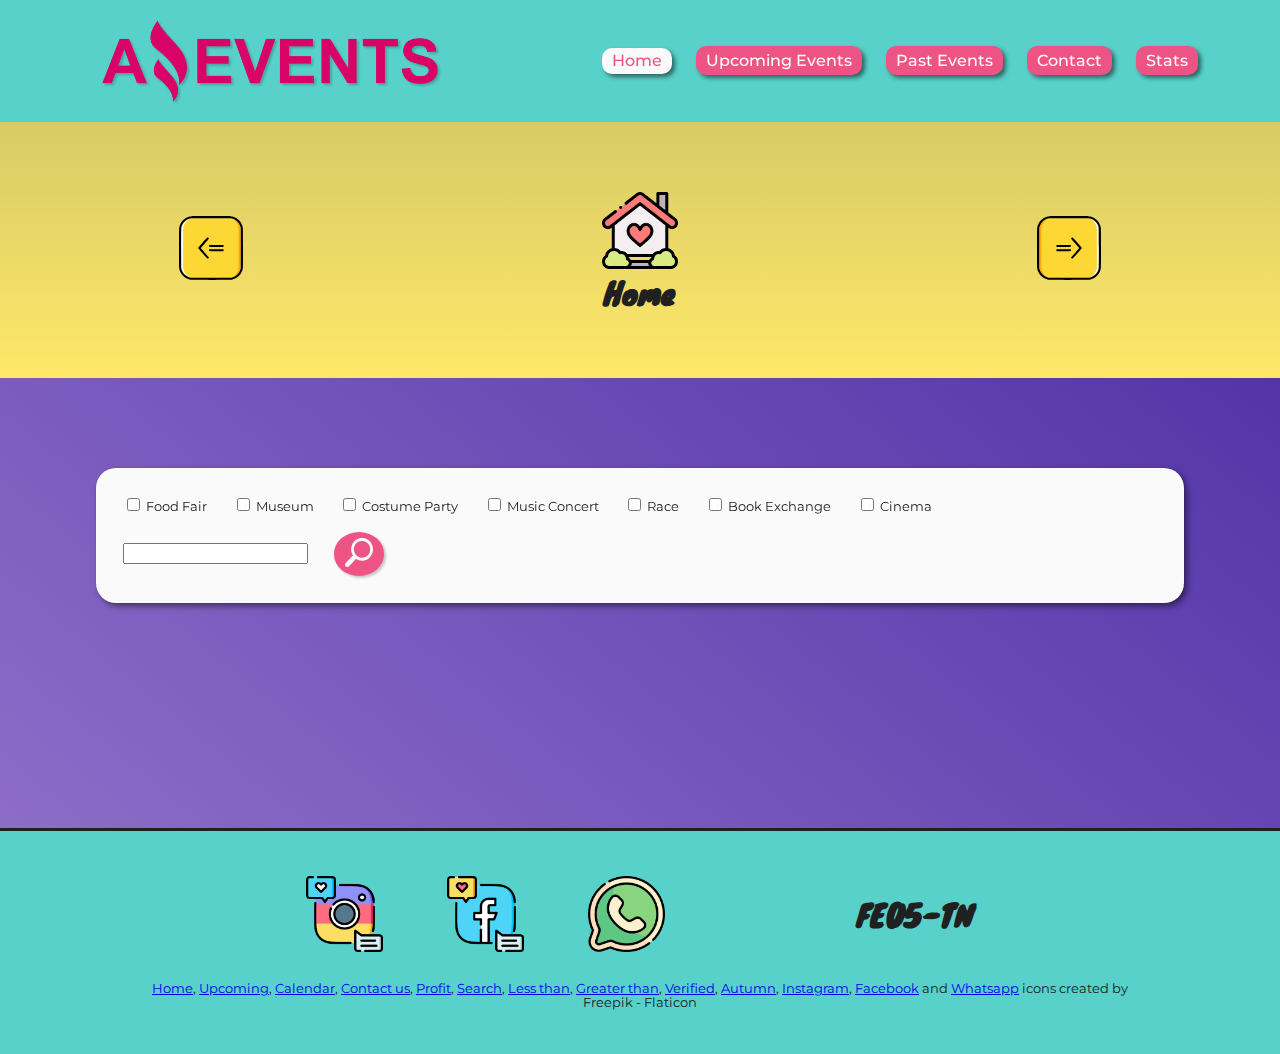
==== commit 75f30592: "add fetch api &  delete correct_date.js" ====
--- a/index.html
+++ b/index.html
@@ -41,7 +41,7 @@
         <form method="get">
             <fieldset class="grid-2col">
                 <label for="category1">
-                    <input onclick="captureData('')" type="checkbox" name="category" id="Food Fair"
+                    <input onclick="captureData('')" type="checkbox" name="category" id="Food"
                         class="checks">
                     Food Fair</label>
                 <label for="category2">
@@ -49,11 +49,11 @@
                         class="checks">
                     Museum</label>
                 <label for="category3">
-                    <input onclick="captureData('')" type="checkbox" name="category" id="Costume Party"
+                    <input onclick="captureData('')" type="checkbox" name="category" id="Party"
                         class="checks">
                     Costume Party</label>
                 <label for="category4">
-                    <input onclick="captureData('')" type="checkbox" name="category" id="Music Concert"
+                    <input onclick="captureData('')" type="checkbox" name="category" id="Concert"
                         class="checks">
                     Music Concert</label>
                 <label for="category5">
@@ -61,7 +61,7 @@
                         class="checks">
                     Race</label>
                 <label for="category6">
-                    <input onclick="captureData('')" type="checkbox" name="category" id="Book Exchange"
+                    <input onclick="captureData('')" type="checkbox" name="category" id="Books"
                         class="checks">
                     Book Exchange</label>
                 <label for="category7">
